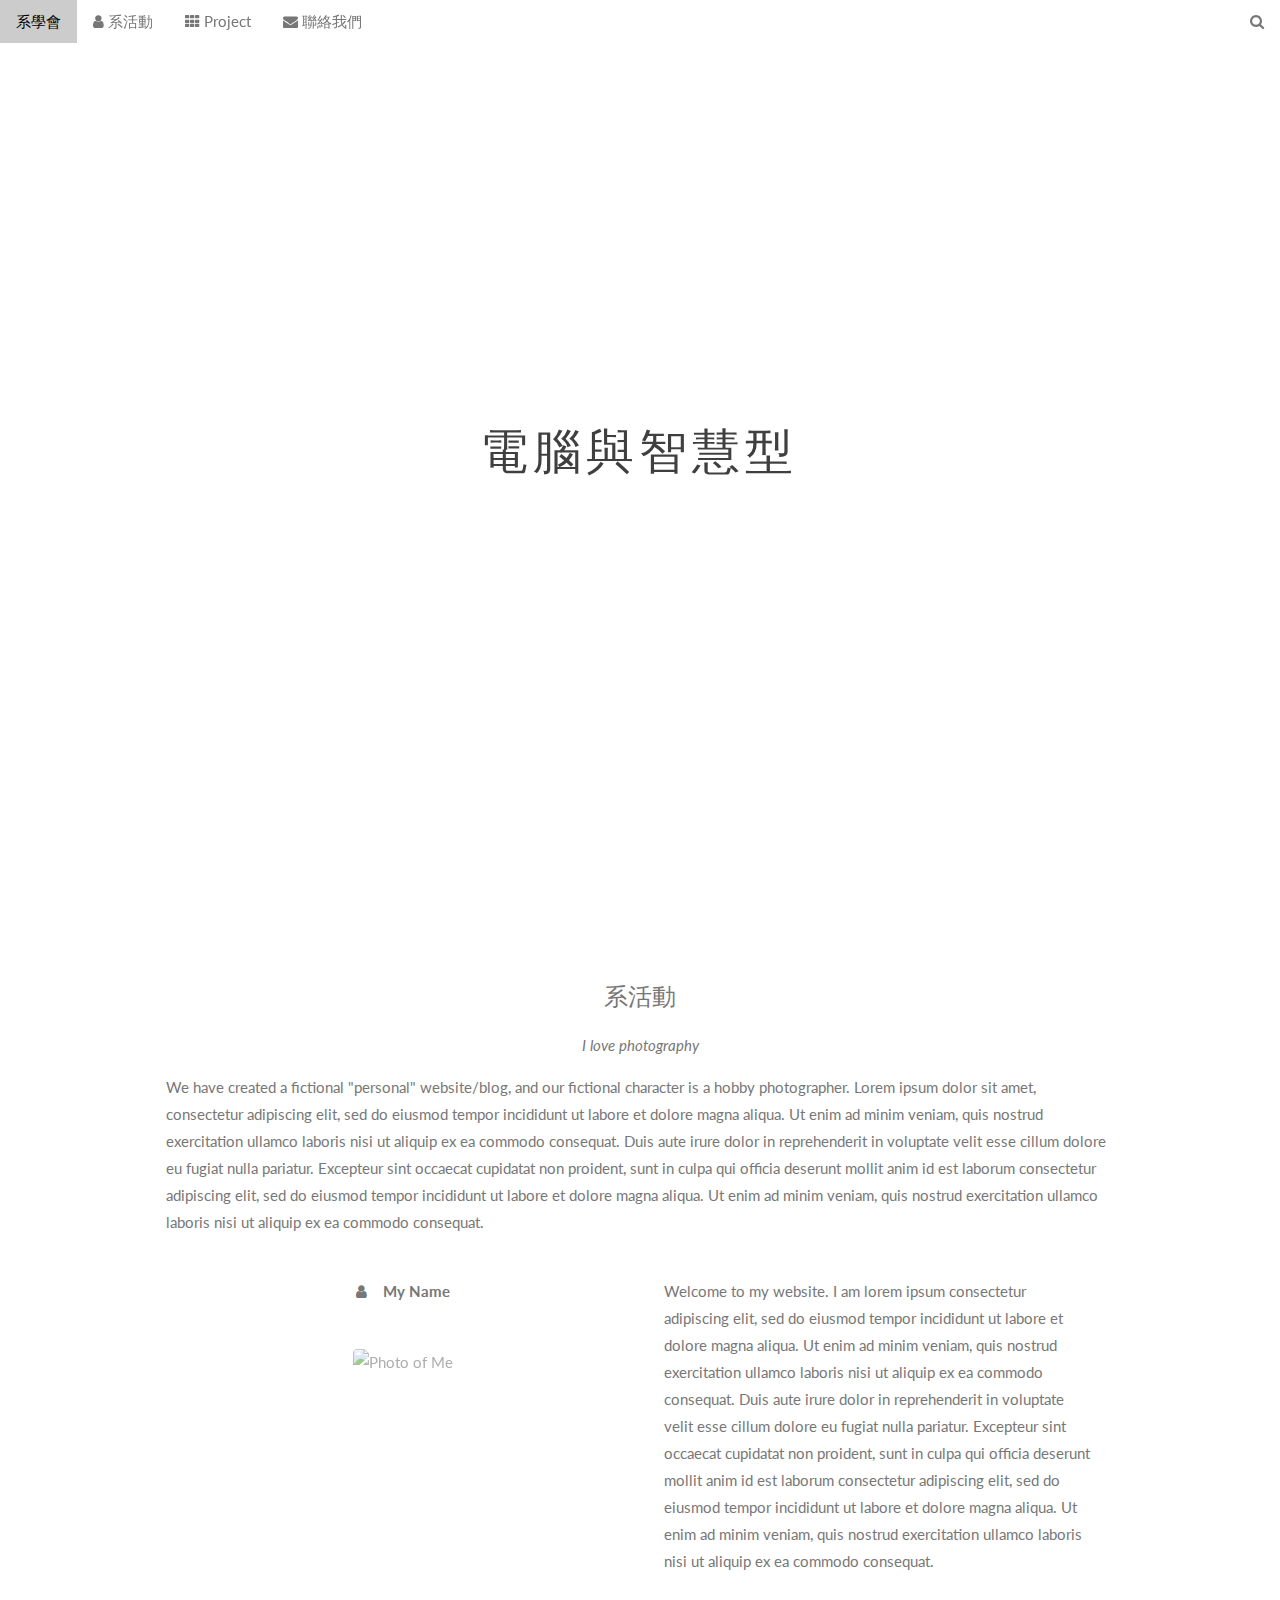
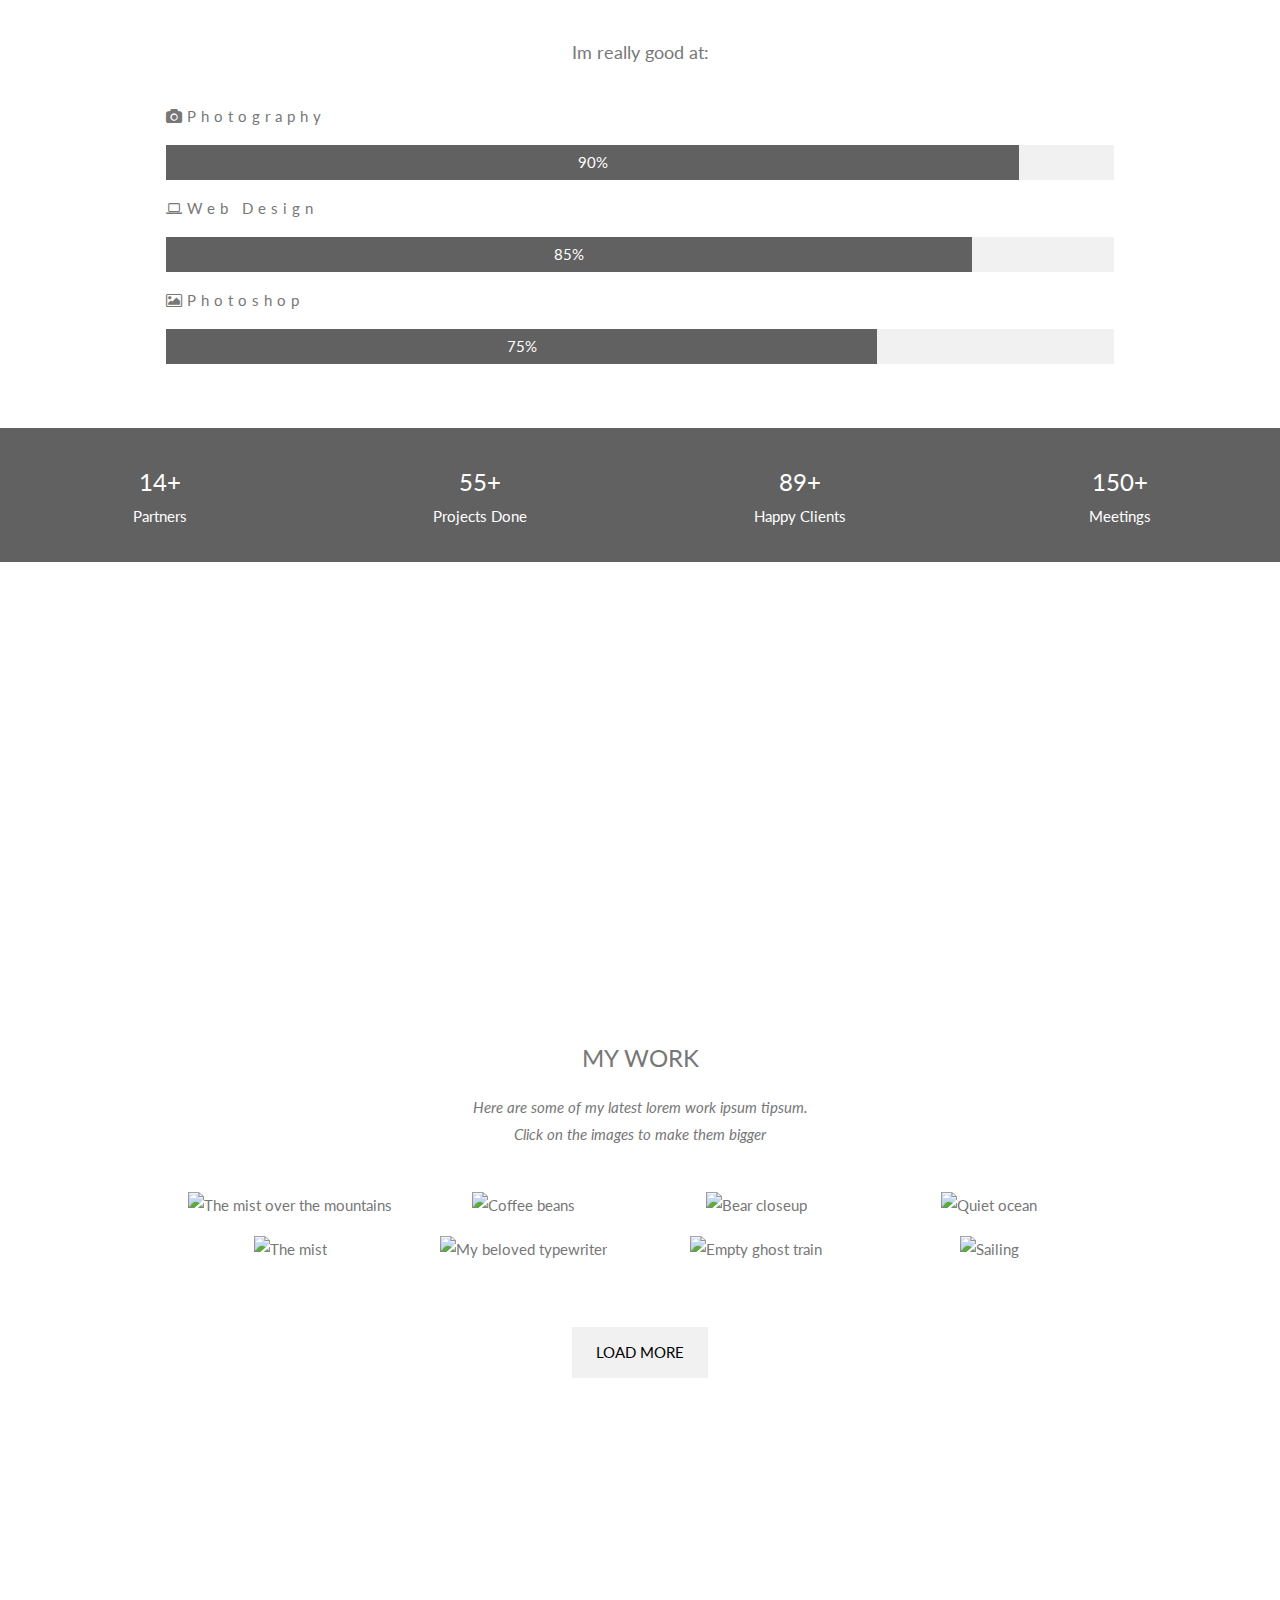
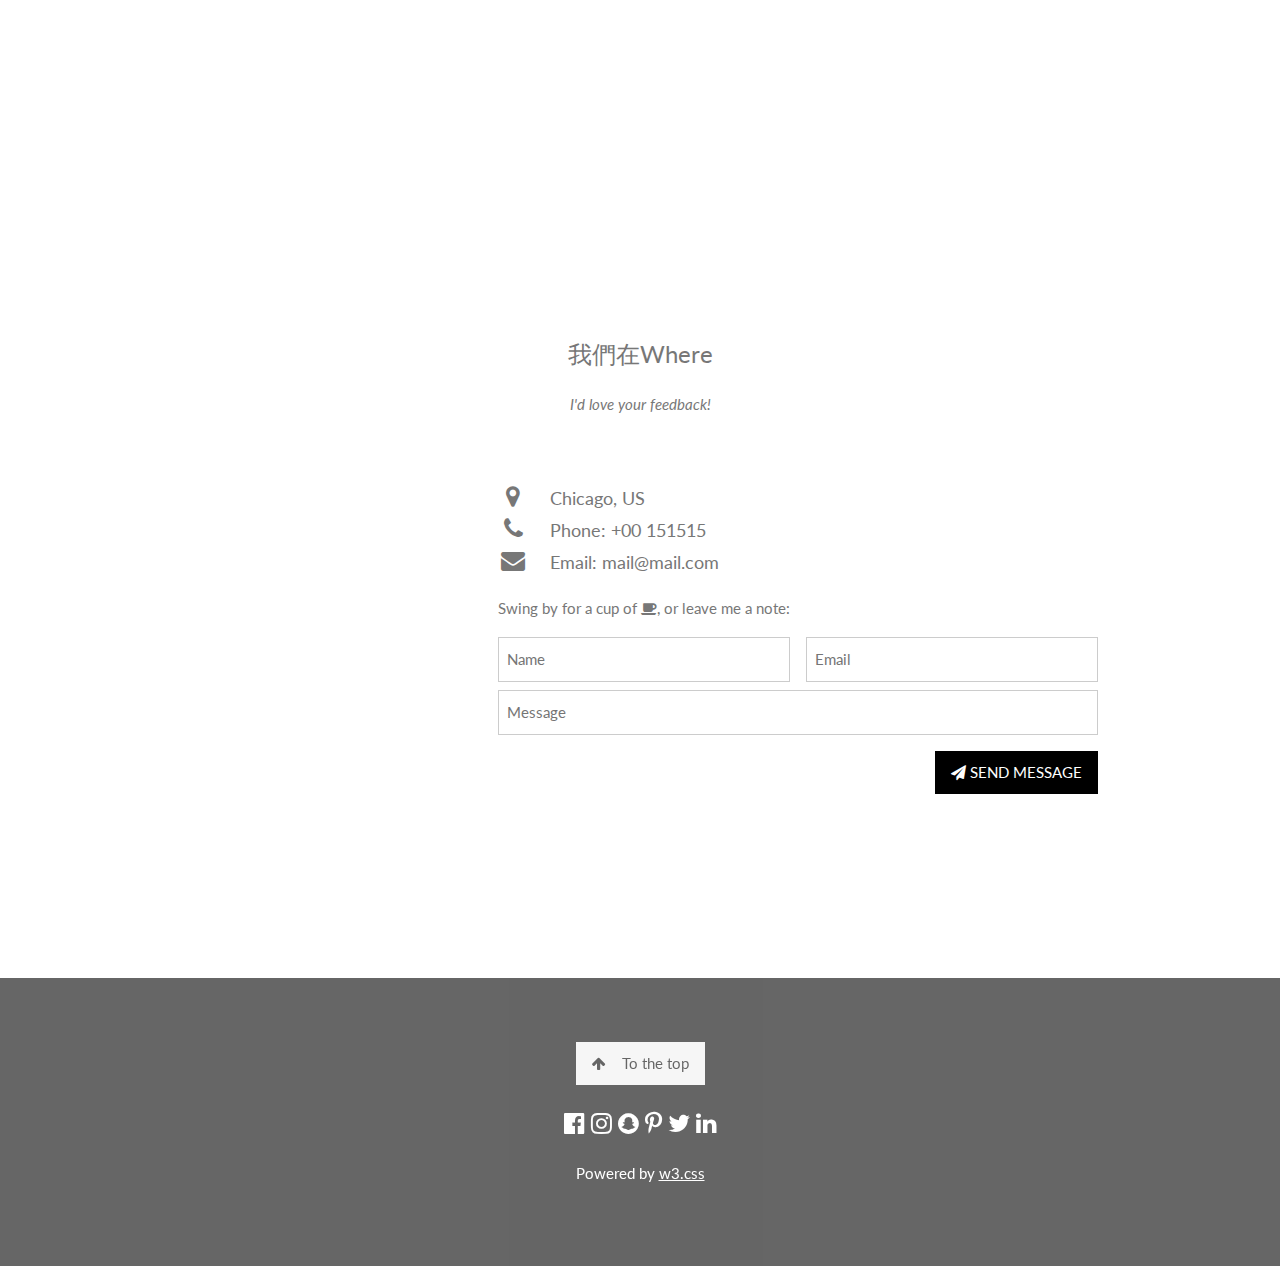
==== app/index.html @ 8c0dc798 "delete unness img" ====
<!DOCTYPE html>
<html>
<title>智慧型工具人系學會</title>
<meta charset="UTF-8">
<meta name="viewport" content="width=device-width, initial-scale=1">
<link rel="stylesheet" href="https://www.w3schools.com/w3css/4/w3.css">
<link rel="stylesheet" href="https://fonts.googleapis.com/css?family=Lato">
<link rel="stylesheet" href="https://cdnjs.cloudflare.com/ajax/libs/font-awesome/4.7.0/css/font-awesome.min.css">
<link rel="icon" href="https://cdn4.iconfinder.com/data/icons/basic-12/614/13_-_Question-128.png" type="image/png" sizes="16x16">
<style>
body,h1,h2,h3,h4,h5,h6 {font-family: "Lato", sans-serif;}
body, html {
    height: 100%;
    color: #777;
    /* background-color: #dcf7dc; */
    line-height: 1.8;
}

/* #myNavbar {
  background-color: #ddf6ff;
} */

.typewrite span {
  border-right: .05em solid;
  animation: caret 1s step-end infinite;
  
}

@keyframes caret {
  from, to { border-color: black }
  60% { border-color: transparent; }
}

/* Create a Parallax Effect */
.bgimg-1, .bgimg-2, .bgimg-3 {
    background-attachment: fixed;
    background-position: center;
    background-repeat: no-repeat;
    background-size: cover;
}

/* First image (Logo. Full height) */
.bgimg-1 {
    background-image: url('/img/president.jpg');
    min-height: 100%;
}

/* Second image (Portfolio) */
.bgimg-2 {
    background-image: url("/img/meeting.jpg");
    min-height: 400px;
}

/* Third image (Contact) */
.bgimg-3 {
    background-image: url("https://www.w3schools.com/w3images/parallax3.jpg");
    min-height: 400px;
}

.w3-wide {letter-spacing: 5px;}
.w3-hover-opacity {cursor: pointer;}

/* Turn off parallax scrolling for tablets and phones */
/* @media only screen and (max-device-width: 1024px) {
    .bgimg-1, .bgimg-2, .bgimg-3 {
        background-attachment: scroll;
    }
} */
</style>
<body>

<!-- Navbar (sit on top) -->
<div class="w3-top">
  <div class="w3-bar" id="myNavbar">
    <a class="w3-bar-item w3-button w3-hover-black w3-hide-medium w3-hide-large w3-right" href="javascript:void(0);" onclick="toggleFunction()" title="Toggle Navigation Menu">
      <i class="fa fa-bars"></i>
    </a>
    <a href="#home" class="w3-bar-item w3-button">系學會</a>
    <a href="#about" class="w3-bar-item w3-button w3-hide-small"><i class="fa fa-user"></i> 系活動</a>
    <a href="#portfolio" class="w3-bar-item w3-button w3-hide-small"><i class="fa fa-th"></i> Project</a>
    <a href="#contact" class="w3-bar-item w3-button w3-hide-small"><i class="fa fa-envelope"></i> 聯絡我們</a>
    <a href="#" class="w3-bar-item w3-button w3-hide-small w3-right w3-hover-red">
      <i class="fa fa-search"></i>
    </a>
  </div>

  <!-- Navbar on small screens -->
  <div id="navDemo" class="w3-bar-block w3-white w3-hide w3-hide-large w3-hide-medium">
    <a href="#about" class="w3-bar-item w3-button" onclick="toggleFunction()">ABOUT</a>
    <a href="#portfolio" class="w3-bar-item w3-button" onclick="toggleFunction()">PORTFOLIO</a>
    <a href="#contact" class="w3-bar-item w3-button" onclick="toggleFunction()">CONTACT</a>
    <a href="#" class="w3-bar-item w3-button">SEARCH</a>
  </div>
</div>

<!-- First Parallax Image with Logo Text -->
<div class="bgimg-1 w3-display-container w3-opacity-min" id="home">
  <div class="w3-display-middle" style="white-space:nowrap;">
    <span class="w3-center w3-padding-large w3-text-black w3-xxxlarge w3-wide w3-animate-opacity typewrite" data-period="2000" data-type='[ "電腦與智慧型機器人學士學位學程系學會", "幹，名字真長", "↑是系會長"]'></span>
  </div>
</div>

<!-- Container (About Section) -->
<div class="w3-content w3-container w3-padding-64" id="about">
  <h3 class="w3-center">系活動</h3>
  <p class="w3-center"><em>I love photography</em></p>
  <p>We have created a fictional "personal" website/blog, and our fictional character is a hobby photographer. Lorem ipsum dolor sit amet, consectetur adipiscing elit, sed do eiusmod tempor incididunt ut labore et dolore magna aliqua. Ut enim ad minim veniam,
    quis nostrud exercitation ullamco laboris nisi ut aliquip ex ea commodo consequat. Duis aute irure dolor in reprehenderit in voluptate velit esse cillum dolore eu fugiat nulla pariatur. Excepteur sint occaecat cupidatat non proident, sunt in culpa
    qui officia deserunt mollit anim id est laborum consectetur adipiscing elit, sed do eiusmod tempor incididunt ut labore et dolore magna aliqua. Ut enim ad minim veniam, quis nostrud exercitation ullamco laboris nisi ut aliquip ex ea commodo consequat.</p>
  <div class="w3-row">
    <div class="w3-col m6 w3-center w3-padding-large">
      <p><b><i class="fa fa-user w3-margin-right"></i>My Name</b></p><br>
      <img src="http://img.showwall.com/wp/chou_tzu_yu/free/317242.jpg" class="w3-round w3-image w3-opacity w3-hover-opacity-off" alt="Photo of Me" width="500" height="333">
    </div>

    <!-- Hide this text on small devices -->
    <div class="w3-col m6 w3-hide-small w3-padding-large">
      <p>Welcome to my website. I am lorem ipsum consectetur adipiscing elit, sed do eiusmod tempor incididunt ut labore et dolore magna aliqua. Ut enim ad minim veniam, quis nostrud exercitation ullamco laboris nisi ut aliquip ex ea commodo consequat. Duis aute irure
        dolor in reprehenderit in voluptate velit esse cillum dolore eu fugiat nulla pariatur. Excepteur sint occaecat cupidatat non proident, sunt in culpa qui officia deserunt mollit anim id est laborum consectetur adipiscing elit, sed do eiusmod tempor
        incididunt ut labore et dolore magna aliqua. Ut enim ad minim veniam, quis nostrud exercitation ullamco laboris nisi ut aliquip ex ea commodo consequat.</p>
    </div>
  </div>
  <p class="w3-large w3-center w3-padding-16">Im really good at:</p>
  <p class="w3-wide"><i class="fa fa-camera"></i>Photography</p>
  <div class="w3-light-grey">
    <div class="w3-container w3-padding-small w3-dark-grey w3-center" style="width:90%">90%</div>
  </div>
  <p class="w3-wide"><i class="fa fa-laptop"></i>Web Design</p>
  <div class="w3-light-grey">
    <div class="w3-container w3-padding-small w3-dark-grey w3-center" style="width:85%">85%</div>
  </div>
  <p class="w3-wide"><i class="fa fa-photo"></i>Photoshop</p>
  <div class="w3-light-grey">
    <div class="w3-container w3-padding-small w3-dark-grey w3-center" style="width:75%">75%</div>
  </div>
</div>

<div class="w3-row w3-center w3-dark-grey w3-padding-16">
  <div class="w3-quarter w3-section">
    <span class="w3-xlarge">14+</span><br>
    Partners
  </div>
  <div class="w3-quarter w3-section">
    <span class="w3-xlarge">55+</span><br>
    Projects Done
  </div>
  <div class="w3-quarter w3-section">
    <span class="w3-xlarge">89+</span><br>
    Happy Clients
  </div>
  <div class="w3-quarter w3-section">
    <span class="w3-xlarge">150+</span><br>
    Meetings
  </div>
</div>

<!-- Second Parallax Image with Portfolio Text -->
<div class="bgimg-2 w3-display-container w3-opacity-min">
  <div class="w3-display-middle">
    <span class="w3-xxlarge w3-text-white w3-wide">Project</span>
  </div>
</div>

<!-- Container (Portfolio Section) -->
<div class="w3-content w3-container w3-padding-64" id="portfolio">
  <h3 class="w3-center">MY WORK</h3>
  <p class="w3-center"><em>Here are some of my latest lorem work ipsum tipsum.<br> Click on the images to make them bigger</em></p><br>

  <!-- Responsive Grid. Four columns on tablets, laptops and desktops. Will stack on mobile devices/small screens (100% width) -->
  <div class="w3-row-padding w3-center">
    <div class="w3-col m3">
      <img src="https://www.w3schools.com/w3images/p1.jpg" style="width:100%" onclick="onClick(this)" class="w3-hover-opacity" alt="The mist over the mountains">
    </div>

    <div class="w3-col m3">
      <img src="https://www.w3schools.com/w3images/p2.jpg" style="width:100%" onclick="onClick(this)" class="w3-hover-opacity" alt="Coffee beans">
    </div>

    <div class="w3-col m3">
      <img src="https://www.w3schools.com/w3images/p3.jpg" style="width:100%" onclick="onClick(this)" class="w3-hover-opacity" alt="Bear closeup">
    </div>

    <div class="w3-col m3">
      <img src="https://www.w3schools.com/w3images/p4.jpg" style="width:100%" onclick="onClick(this)" class="w3-hover-opacity" alt="Quiet ocean">
    </div>
  </div>

  <div class="w3-row-padding w3-center w3-section">
    <div class="w3-col m3">
      <img src="https://www.w3schools.com/w3images/p5.jpg" style="width:100%" onclick="onClick(this)" class="w3-hover-opacity" alt="The mist">
    </div>

    <div class="w3-col m3">
      <img src="https://www.w3schools.com/w3images/p6.jpg" style="width:100%" onclick="onClick(this)" class="w3-hover-opacity" alt="My beloved typewriter">
    </div>

    <div class="w3-col m3">
      <img src="https://www.w3schools.com/w3images/p7.jpg" style="width:100%" onclick="onClick(this)" class="w3-hover-opacity" alt="Empty ghost train">
    </div>

    <div class="w3-col m3">
      <img src="https://www.w3schools.com/w3images/p8.jpg" style="width:100%" onclick="onClick(this)" class="w3-hover-opacity" alt="Sailing">
    </div>
    <button class="w3-button w3-padding-large w3-light-grey" style="margin-top:64px">LOAD MORE</button>
  </div>
</div>

<!-- Modal for full size images on click-->
<div id="modal01" class="w3-modal w3-black" onclick="this.style.display='none'">
  <span class="w3-button w3-large w3-black w3-display-topright" title="Close Modal Image"><i class="fa fa-remove"></i></span>
  <div class="w3-modal-content w3-animate-zoom w3-center w3-transparent w3-padding-64">
    <img id="img01" class="w3-image">
    <p id="caption" class="w3-opacity w3-large"></p>
  </div>
</div>

<!-- Third Parallax Image with Portfolio Text -->
<div class="bgimg-3 w3-display-container w3-opacity-min">
  <div class="w3-display-middle">
     <span class="w3-xxlarge w3-text-white w3-wide">CONTACT</span>
  </div>
</div>

<!-- Container (Contact Section) -->
<div class="w3-content w3-container w3-padding-64" id="contact">
  <h3 class="w3-center">我們在Where</h3>
  <p class="w3-center"><em>I'd love your feedback!</em></p>

  <div class="w3-row w3-padding-32 w3-section">
    <div class="w3-col m4 w3-container">
      <!-- Add Google Maps -->
      <div id="googleMap" class="w3-round-large w3-greyscale" style="width:100%;height:400px;"></div>
    </div>
    <div class="w3-col m8 w3-panel">
      <div class="w3-large w3-margin-bottom">
        <i class="fa fa-map-marker fa-fw w3-hover-text-black w3-xlarge w3-margin-right"></i> Chicago, US<br>
        <i class="fa fa-phone fa-fw w3-hover-text-black w3-xlarge w3-margin-right"></i> Phone: +00 151515<br>
        <i class="fa fa-envelope fa-fw w3-hover-text-black w3-xlarge w3-margin-right"></i> Email: mail@mail.com<br>
      </div>
      <p>Swing by for a cup of <i class="fa fa-coffee"></i>, or leave me a note:</p>
      <form action="/action_page.php" target="_blank">
        <div class="w3-row-padding" style="margin:0 -16px 8px -16px">
          <div class="w3-half">
            <input class="w3-input w3-border" type="text" placeholder="Name" required name="Name">
          </div>
          <div class="w3-half">
            <input class="w3-input w3-border" type="text" placeholder="Email" required name="Email">
          </div>
        </div>
        <input class="w3-input w3-border" type="text" placeholder="Message" required name="Message">
        <button class="w3-button w3-black w3-right w3-section" type="submit">
          <i class="fa fa-paper-plane"></i> SEND MESSAGE
        </button>
      </form>
    </div>
  </div>
</div>

<!-- Footer -->
<footer class="w3-center w3-black w3-padding-64 w3-opacity w3-hover-opacity-off">
  <a href="#home" class="w3-button w3-light-grey"><i class="fa fa-arrow-up w3-margin-right"></i>To the top</a>
  <div class="w3-xlarge w3-section">
    <i class="fa fa-facebook-official w3-hover-opacity"></i>
    <i class="fa fa-instagram w3-hover-opacity"></i>
    <i class="fa fa-snapchat w3-hover-opacity"></i>
    <i class="fa fa-pinterest-p w3-hover-opacity"></i>
    <i class="fa fa-twitter w3-hover-opacity"></i>
    <i class="fa fa-linkedin w3-hover-opacity"></i>
  </div>
  <p>Powered by <a href="https://www.w3schools.com/w3css/default.asp" title="W3.CSS" target="_blank" class="w3-hover-text-green">w3.css</a></p>
</footer>

<!-- Add typewriter js effect -->
<script>
var TxtType = function(el, toRotate, period) {
        this.toRotate = toRotate;
        this.el = el;
        this.loopNum = 0;
        this.period = parseInt(period, 10) || 2000;
        this.txt = '';
        this.tick();
        this.isDeleting = false;
    };

    TxtType.prototype.tick = function() {
        var i = this.loopNum % this.toRotate.length;
        var fullTxt = this.toRotate[i];

        if (this.isDeleting) {
        this.txt = fullTxt.substring(0, this.txt.length - 1);
        } else {
        this.txt = fullTxt.substring(0, this.txt.length + 1);
        }

        this.el.innerHTML = '<span class="wrap">'+this.txt+'</span>';

        var that = this;
        var delta = 200 - Math.random() * 100;

        if (this.isDeleting) { delta /= 2; }

        if (!this.isDeleting && this.txt === fullTxt) {
        delta = this.period;
        this.isDeleting = true;
        } else if (this.isDeleting && this.txt === '') {
        this.isDeleting = false;
        this.loopNum++;
        delta = 500;
        }

        setTimeout(function() {
        that.tick();
        }, delta);
    };

    window.onload = function() {
        var elements = document.getElementsByClassName('typewrite');
        for (var i=0; i<elements.length; i++) {
            var toRotate = elements[i].getAttribute('data-type');
            var period = elements[i].getAttribute('data-period');
            if (toRotate) {
              new TxtType(elements[i], JSON.parse(toRotate), period);
            }
        }
        // INJECT CSS
        var css = document.createElement("style");
        css.type = "text/css";
        css.innerHTML = ".typewrite > .wrap { border-right: 0.08em solid #fff}";
        document.body.appendChild(css);
    };
</script> 
<!-- Add Google Maps -->
<script>
function myMap()
{
  myCenter=new google.maps.LatLng(41.878114, -87.629798);
  var mapOptions= {
    center:myCenter,
    zoom:12, scrollwheel: false, draggable: false,
    mapTypeId:google.maps.MapTypeId.ROADMAP
  };
  var map=new google.maps.Map(document.getElementById("googleMap"),mapOptions);

  var marker = new google.maps.Marker({
    position: myCenter,
  });
  marker.setMap(map);
}

// Modal Image Gallery
function onClick(element) {
  document.getElementById("img01").src = element.src;
  document.getElementById("modal01").style.display = "block";
  var captionText = document.getElementById("caption");
  captionText.innerHTML = element.alt;
}

// Change style of navbar on scroll
window.onscroll = function() {myFunction()};
function myFunction() {
    var navbar = document.getElementById("myNavbar");
    if (document.body.scrollTop > 100 || document.documentElement.scrollTop > 100) {
        navbar.className = "w3-bar" + " w3-card" + " w3-animate-top" + " w3-white";
    } else {
        navbar.className = navbar.className.replace(" w3-card w3-animate-top w3-white", "");
    }
}

// Used to toggle the menu on small screens when clicking on the menu button
function toggleFunction() {
    var x = document.getElementById("navDemo");
    if (x.className.indexOf("w3-show") == -1) {
        x.className += " w3-show";
    } else {
        x.className = x.className.replace(" w3-show", "");
    }
}
</script>
<script src="https://maps.googleapis.com/maps/api/js?key=AIzaSyBu-916DdpKAjTmJNIgngS6HL_kDIKU0aU&callback=myMap"></script>
<!--
To use this code on your website, get a free API key from Google.
Read more at: https://www.w3schools.com/graphics/google_maps_basic.asp
-->

</body>
</html>
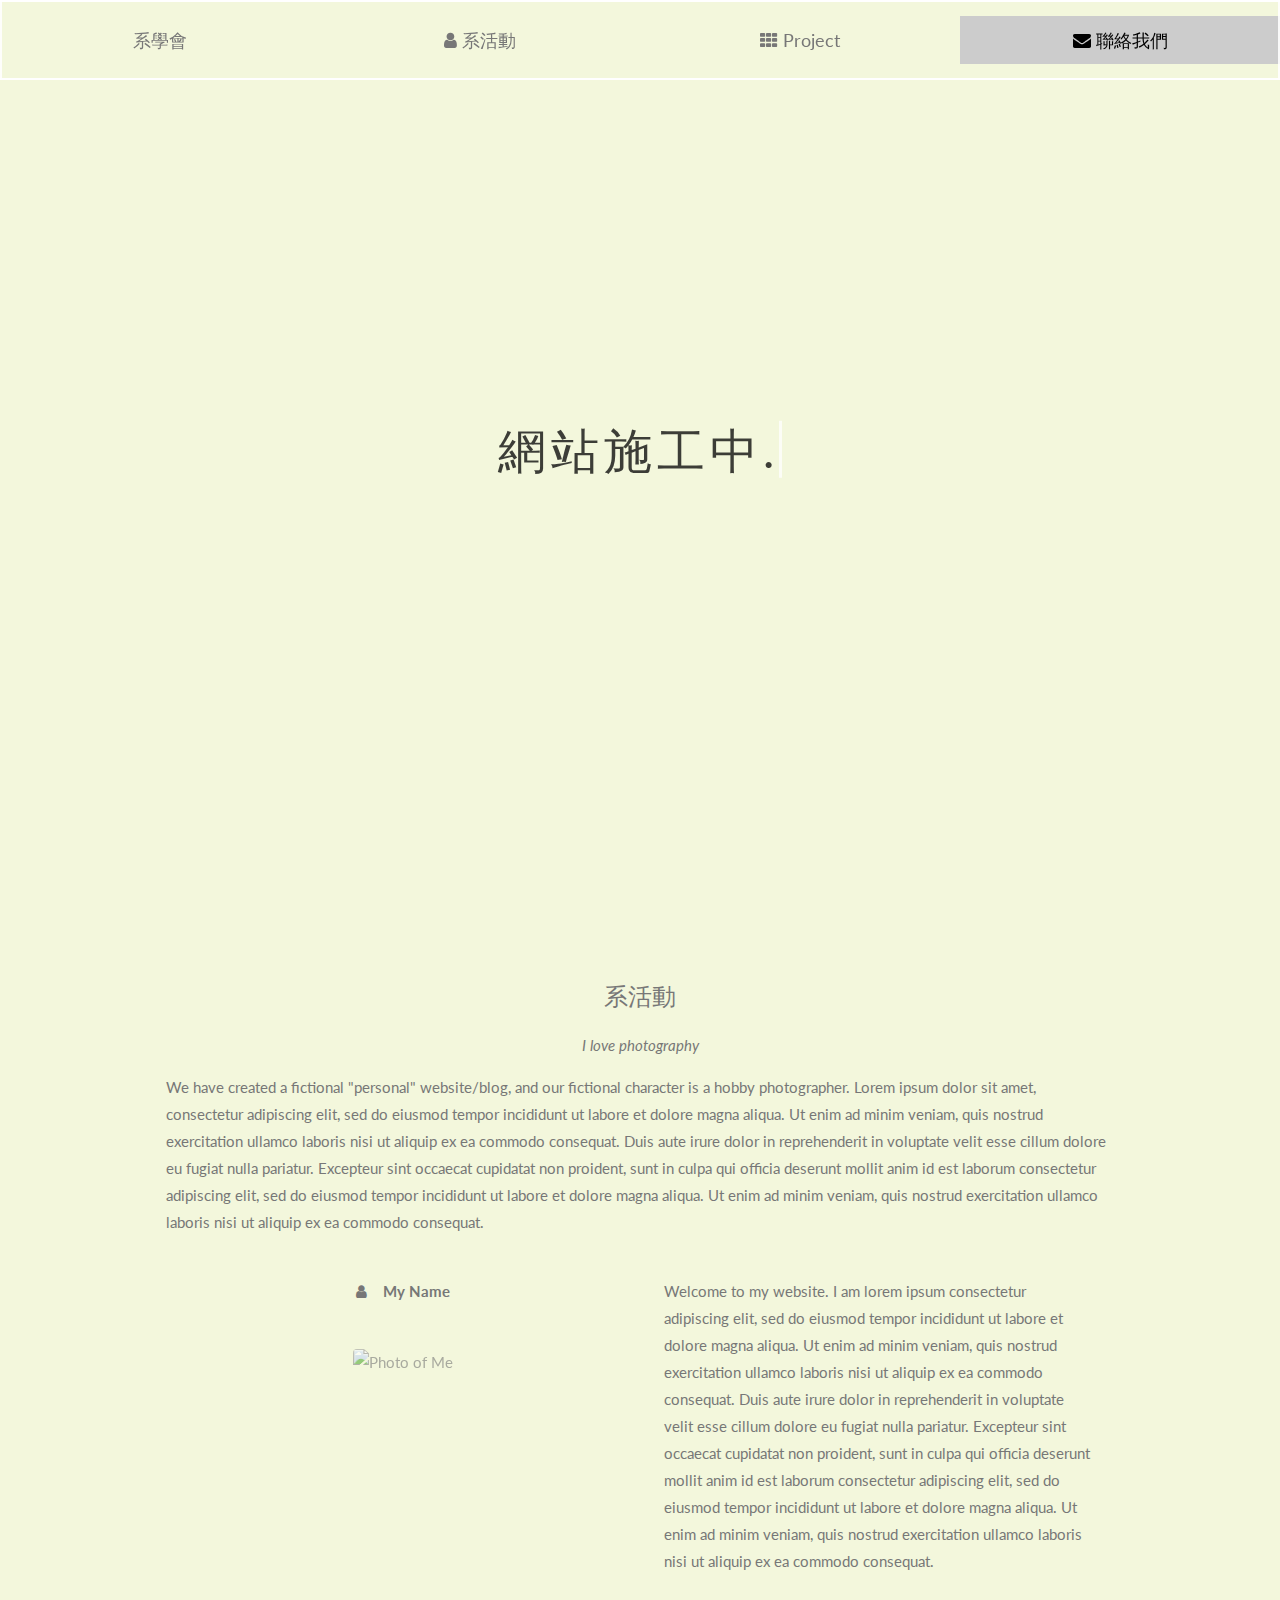
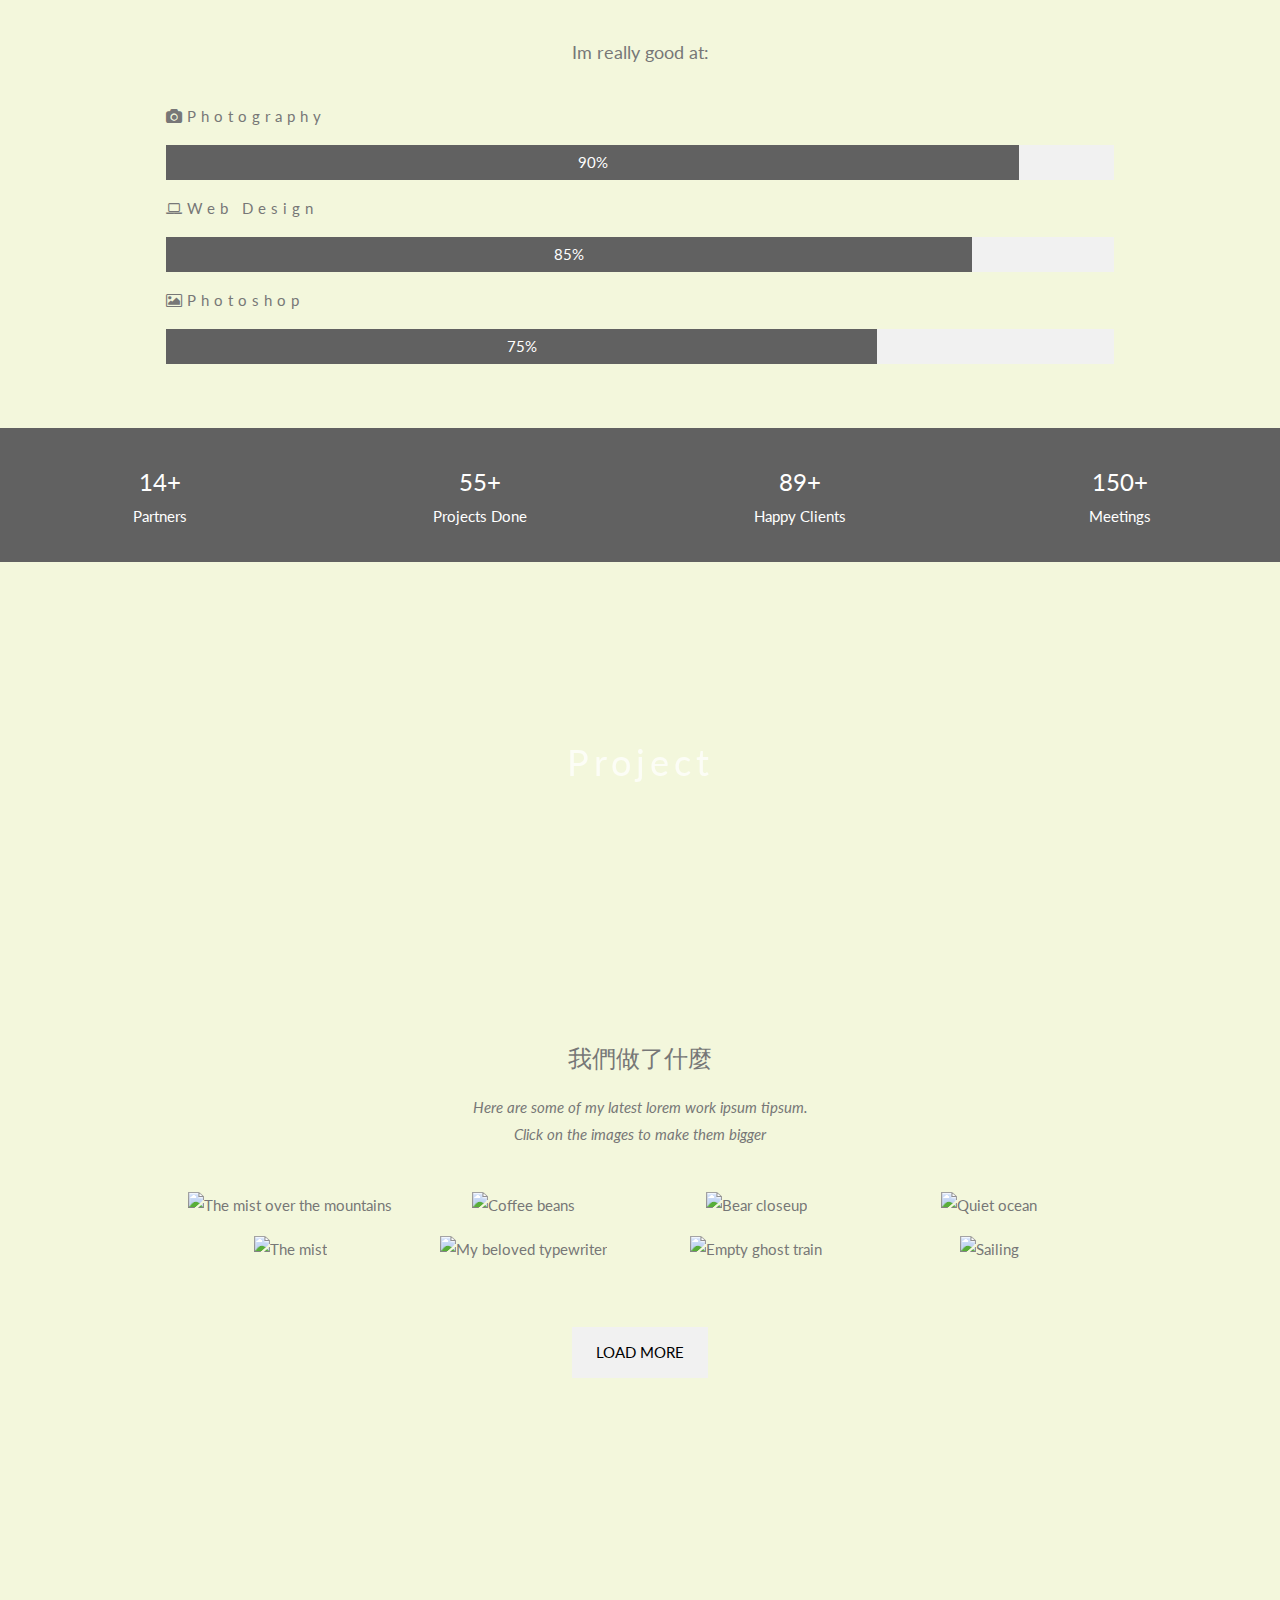
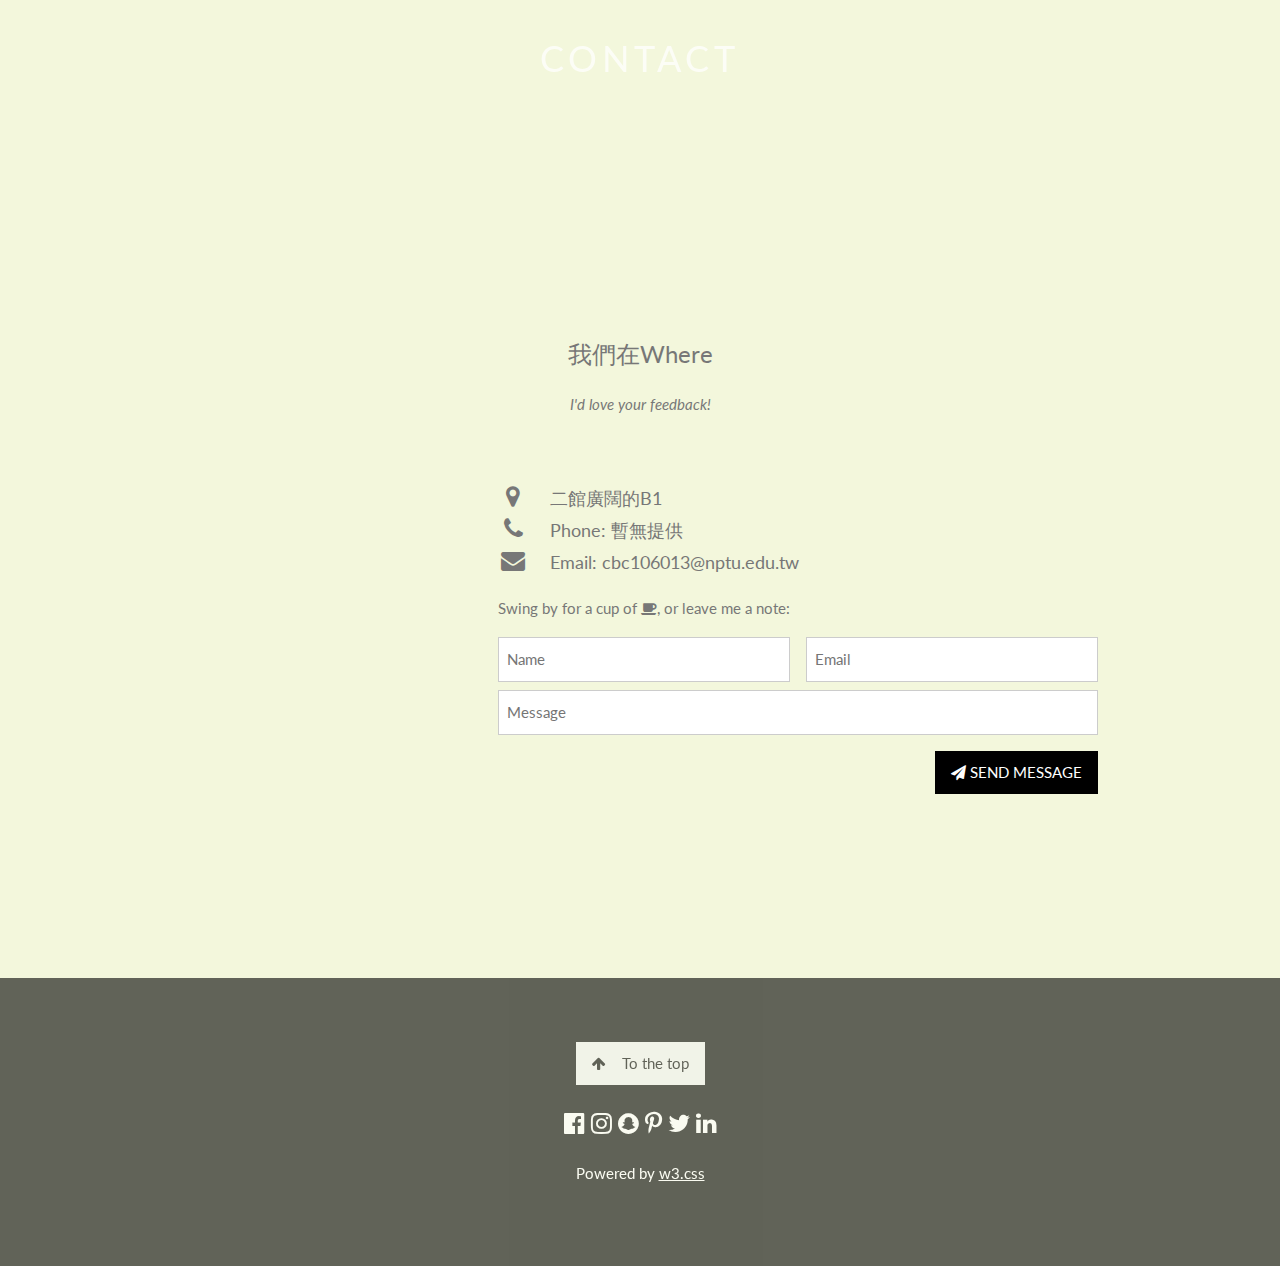
==== commit 790c8f51: "mod navbar" ====
--- a/app/index.html
+++ b/app/index.html
@@ -7,18 +7,20 @@
 <link rel="stylesheet" href="https://fonts.googleapis.com/css?family=Lato">
 <link rel="stylesheet" href="https://cdnjs.cloudflare.com/ajax/libs/font-awesome/4.7.0/css/font-awesome.min.css">
 <link rel="icon" href="https://cdn4.iconfinder.com/data/icons/basic-12/614/13_-_Question-128.png" type="image/png" sizes="16x16">
+<script src="https://ajax.googleapis.com/ajax/libs/jquery/3.3.1/jquery.min.js"></script>
 <style>
 body,h1,h2,h3,h4,h5,h6 {font-family: "Lato", sans-serif;}
 body, html {
     height: 100%;
     color: #777;
-    /* background-color: #dcf7dc; */
+    background-color: #f3f7dc;
     line-height: 1.8;
 }
 
-/* #myNavbar {
-  background-color: #ddf6ff;
-} */
+.custom_color {
+  color: black;
+  background-color: #f3f7dc;
+}
 
 .typewrite span {
   border-right: .05em solid;
@@ -57,46 +59,90 @@
     min-height: 400px;
 }
 
+.w3-bar .w3-bar-item {
+  width: 25%;
+}
+
 .w3-wide {letter-spacing: 5px;}
 .w3-hover-opacity {cursor: pointer;}
 
 /* Turn off parallax scrolling for tablets and phones */
-/* @media only screen and (max-device-width: 1024px) {
-    .bgimg-1, .bgimg-2, .bgimg-3 {
+@media only screen and (max-device-width: 1024px) {
+    /* .bgimg-1, .bgimg-2, .bgimg-3 {
         background-attachment: scroll;
+    } */
+    .w3-xxxlarge {
+      font-size: 36px!important;
     }
-} */
+
+    #home .w3-display-middle {
+      white-space:normal!important;
+    }
+
+
+}
+
+/* Border from Y to X  */
+#myNavbar > a:before, #myNavbar > a:after
+{
+    position: absolute;
+    opacity: 0.5;
+    height: 100%;
+    width: 2px;
+    content: '';
+    background: #FFF;
+    transition: all 0.3s;
+}
+
+#myNavbar > a:before
+{
+    left: 0px;
+    top: 0px;
+}
+
+#myNavbar > a:after
+{
+    right: 0px;
+    bottom: 0px;
+}
+
+#myNavbar > a:hover:before, #myNavbar > a:hover:after
+{
+    opacity: 1;
+    height: 2px;
+    width: 100%;
+}
 </style>
 <body>
 
 <!-- Navbar (sit on top) -->
-<div class="w3-top">
-  <div class="w3-bar" id="myNavbar">
+<div class="w3-top w3-large">
+  <div class="w3-bar w3-section" id="myNavbar">
     <a class="w3-bar-item w3-button w3-hover-black w3-hide-medium w3-hide-large w3-right" href="javascript:void(0);" onclick="toggleFunction()" title="Toggle Navigation Menu">
       <i class="fa fa-bars"></i>
     </a>
-    <a href="#home" class="w3-bar-item w3-button">系學會</a>
+    <a href="#home" class="w3-bar-item w3-button ">系學會</a>
     <a href="#about" class="w3-bar-item w3-button w3-hide-small"><i class="fa fa-user"></i> 系活動</a>
     <a href="#portfolio" class="w3-bar-item w3-button w3-hide-small"><i class="fa fa-th"></i> Project</a>
     <a href="#contact" class="w3-bar-item w3-button w3-hide-small"><i class="fa fa-envelope"></i> 聯絡我們</a>
-    <a href="#" class="w3-bar-item w3-button w3-hide-small w3-right w3-hover-red">
+    <!-- <a href="#" class="w3-bar-item w3-button w3-hide-small w3-right w3-hover-red">
       <i class="fa fa-search"></i>
-    </a>
+    </a> -->
   </div>
 
   <!-- Navbar on small screens -->
-  <div id="navDemo" class="w3-bar-block w3-white w3-hide w3-hide-large w3-hide-medium">
-    <a href="#about" class="w3-bar-item w3-button" onclick="toggleFunction()">ABOUT</a>
-    <a href="#portfolio" class="w3-bar-item w3-button" onclick="toggleFunction()">PORTFOLIO</a>
-    <a href="#contact" class="w3-bar-item w3-button" onclick="toggleFunction()">CONTACT</a>
-    <a href="#" class="w3-bar-item w3-button">SEARCH</a>
+  <div id="navDemo" class="w3-bar-block w3-pale-blue w3-hide w3-hide-large w3-hide-medium">
+    <a href="javascript:void(0);" class="w3-bar-item w3-button " onclick='toggleFunction();smooth_scroll("#about")'>系活動</a>
+    <a href="javascript:void(0);" class="w3-bar-item w3-button" onclick='toggleFunction();smooth_scroll("#portfolio")'>Project</a>
+    <a href="javascript:void(0);" class="w3-bar-item w3-button" onclick='toggleFunction();smooth_scroll("#contact")'>聯絡我們</a>
+    <!-- <a href="#" class="w3-bar-item w3-button">SEARCH</a> -->
   </div>
 </div>
 
 <!-- First Parallax Image with Logo Text -->
 <div class="bgimg-1 w3-display-container w3-opacity-min" id="home">
   <div class="w3-display-middle" style="white-space:nowrap;">
-    <span class="w3-center w3-padding-large w3-text-black w3-xxxlarge w3-wide w3-animate-opacity typewrite" data-period="2000" data-type='[ "電腦與智慧型機器人學士學位學程系學會", "幹，名字真長", "↑是系會長"]'></span>
+    <span class="w3-center w3-padding-large w3-text-black w3-xxxlarge w3-wide w3-animate-opacity typewrite" data-period="2000" data-type='[ "網站施工中...", "電腦與智慧型工具人學士學位學程系學會", "幹，名子真長", "\"為什麼 i = i+1\"", "整個B1都是我們的咖啡館"]'></span>
   </div>
 </div>
 
@@ -163,7 +209,7 @@
 
 <!-- Container (Portfolio Section) -->
 <div class="w3-content w3-container w3-padding-64" id="portfolio">
-  <h3 class="w3-center">MY WORK</h3>
+  <h3 class="w3-center">我們做了什麼</h3>
   <p class="w3-center"><em>Here are some of my latest lorem work ipsum tipsum.<br> Click on the images to make them bigger</em></p><br>
 
   <!-- Responsive Grid. Four columns on tablets, laptops and desktops. Will stack on mobile devices/small screens (100% width) -->
@@ -233,9 +279,9 @@
     </div>
     <div class="w3-col m8 w3-panel">
       <div class="w3-large w3-margin-bottom">
-        <i class="fa fa-map-marker fa-fw w3-hover-text-black w3-xlarge w3-margin-right"></i> Chicago, US<br>
-        <i class="fa fa-phone fa-fw w3-hover-text-black w3-xlarge w3-margin-right"></i> Phone: +00 151515<br>
-        <i class="fa fa-envelope fa-fw w3-hover-text-black w3-xlarge w3-margin-right"></i> Email: mail@mail.com<br>
+        <i class="fa fa-map-marker fa-fw w3-hover-text-black w3-xlarge w3-margin-right"></i> 二館廣闊的B1<br>
+        <i class="fa fa-phone fa-fw w3-hover-text-black w3-xlarge w3-margin-right"></i> Phone: 暫無提供<br>
+        <i class="fa fa-envelope fa-fw w3-hover-text-black w3-xlarge w3-margin-right"></i> Email: cbc106013@nptu.edu.tw<br>
       </div>
       <p>Swing by for a cup of <i class="fa fa-coffee"></i>, or leave me a note:</p>
       <form action="/action_page.php" target="_blank">
@@ -328,9 +374,7 @@
         css.innerHTML = ".typewrite > .wrap { border-right: 0.08em solid #fff}";
         document.body.appendChild(css);
     };
-</script> 
-<!-- Add Google Maps -->
-<script>
+// <!-- Add Google Maps --
 function myMap()
 {
   myCenter=new google.maps.LatLng(41.878114, -87.629798);
@@ -360,11 +404,61 @@
 function myFunction() {
     var navbar = document.getElementById("myNavbar");
     if (document.body.scrollTop > 100 || document.documentElement.scrollTop > 100) {
-        navbar.className = "w3-bar" + " w3-card" + " w3-animate-top" + " w3-white";
+        navbar.className = "w3-bar" + " w3-padding-small" + " w3-card" + " w3-animate-top" + " custom_color";
     } else {
-        navbar.className = navbar.className.replace(" w3-card w3-animate-top w3-white", "");
+        navbar.className = navbar.className.replace(" w3-card w3-animate-top custom_color", "");
     }
 }
+// $('.w3-bar .w3-bar-item ').on('click', function(e){
+//     e.preventDefault();
+//     var target= $($(this).get(0).getAttribute('href'))
+//     $('html, body').stop().animate({
+//        scrollTop: target.offset().top
+//     }, 1000);
+// });
+
+window.addEventListener("scroll", function() {
+  var scrollTop = document.documentElement.scrollTop;
+  if((scrollTop + 100) >= courseTop && (scrollTop + 100) < surroundingTop) {
+      $(".navbar").find(".navbar-nav li").removeClass("active");
+      $(".navbar").find(".navbar-nav .course-li").addClass("active");
+  } else if((scrollTop + 100) >= surroundingTop && (scrollTop + 100) < periodTop) {
+      $(".navbar").find(".navbar-nav li").removeClass("active");
+      $(".navbar").find(".navbar-nav .surrounding-li").addClass("active");
+  } else if((scrollTop + 100) >= periodTop && (scrollTop + 100) < mapTop) {
+      $(".navbar").find(".navbar-nav li").removeClass("active");
+      $(".navbar").find(".navbar-nav .period-li").addClass("active");
+  } else if((scrollTop + 100) >= mapTop && (scrollTop + 100) < footerTop) {
+      $(".navbar").find(".navbar-nav li").removeClass("active");
+      $(".navbar").find(".navbar-nav .map-li").addClass("active");
+  } else if((scrollTop + 100) >= footerTop) {
+      $(".navbar").find(".navbar-nav li").removeClass("active");
+      $(".navbar").find(".navbar-nav .contact-li").addClass("active");
+  }
+
+  if(scrollTop >= 100) {
+      $(".navbar").css("box-shadow", "0px 3px 15px rgba(150,150,150,0.3)");
+  } else {
+      $(".navbar").css("box-shadow", "0px 3px 15px rgba(150,150,150,0)");
+  }
+});
+
+$(".w3-bar").find("a").click(function(e) {
+  e.preventDefault();
+
+  var target = this.hash;
+
+  $("html, body").stop().animate({
+      scrollTop: $(target).offset().top
+  }, 900, "swing", function() {
+      window.location.hash = target;
+  });
+});
+
+// function smooth_scroll(tag) {
+//   window.scroll({ top: document.querySelector(tag).offsetTop, left: 0, behavior: 'smooth' });
+//   // document.querySelector(tag).scrollIntoView({ behavior: 'smooth' });
+// }
 
 // Used to toggle the menu on small screens when clicking on the menu button
 function toggleFunction() {
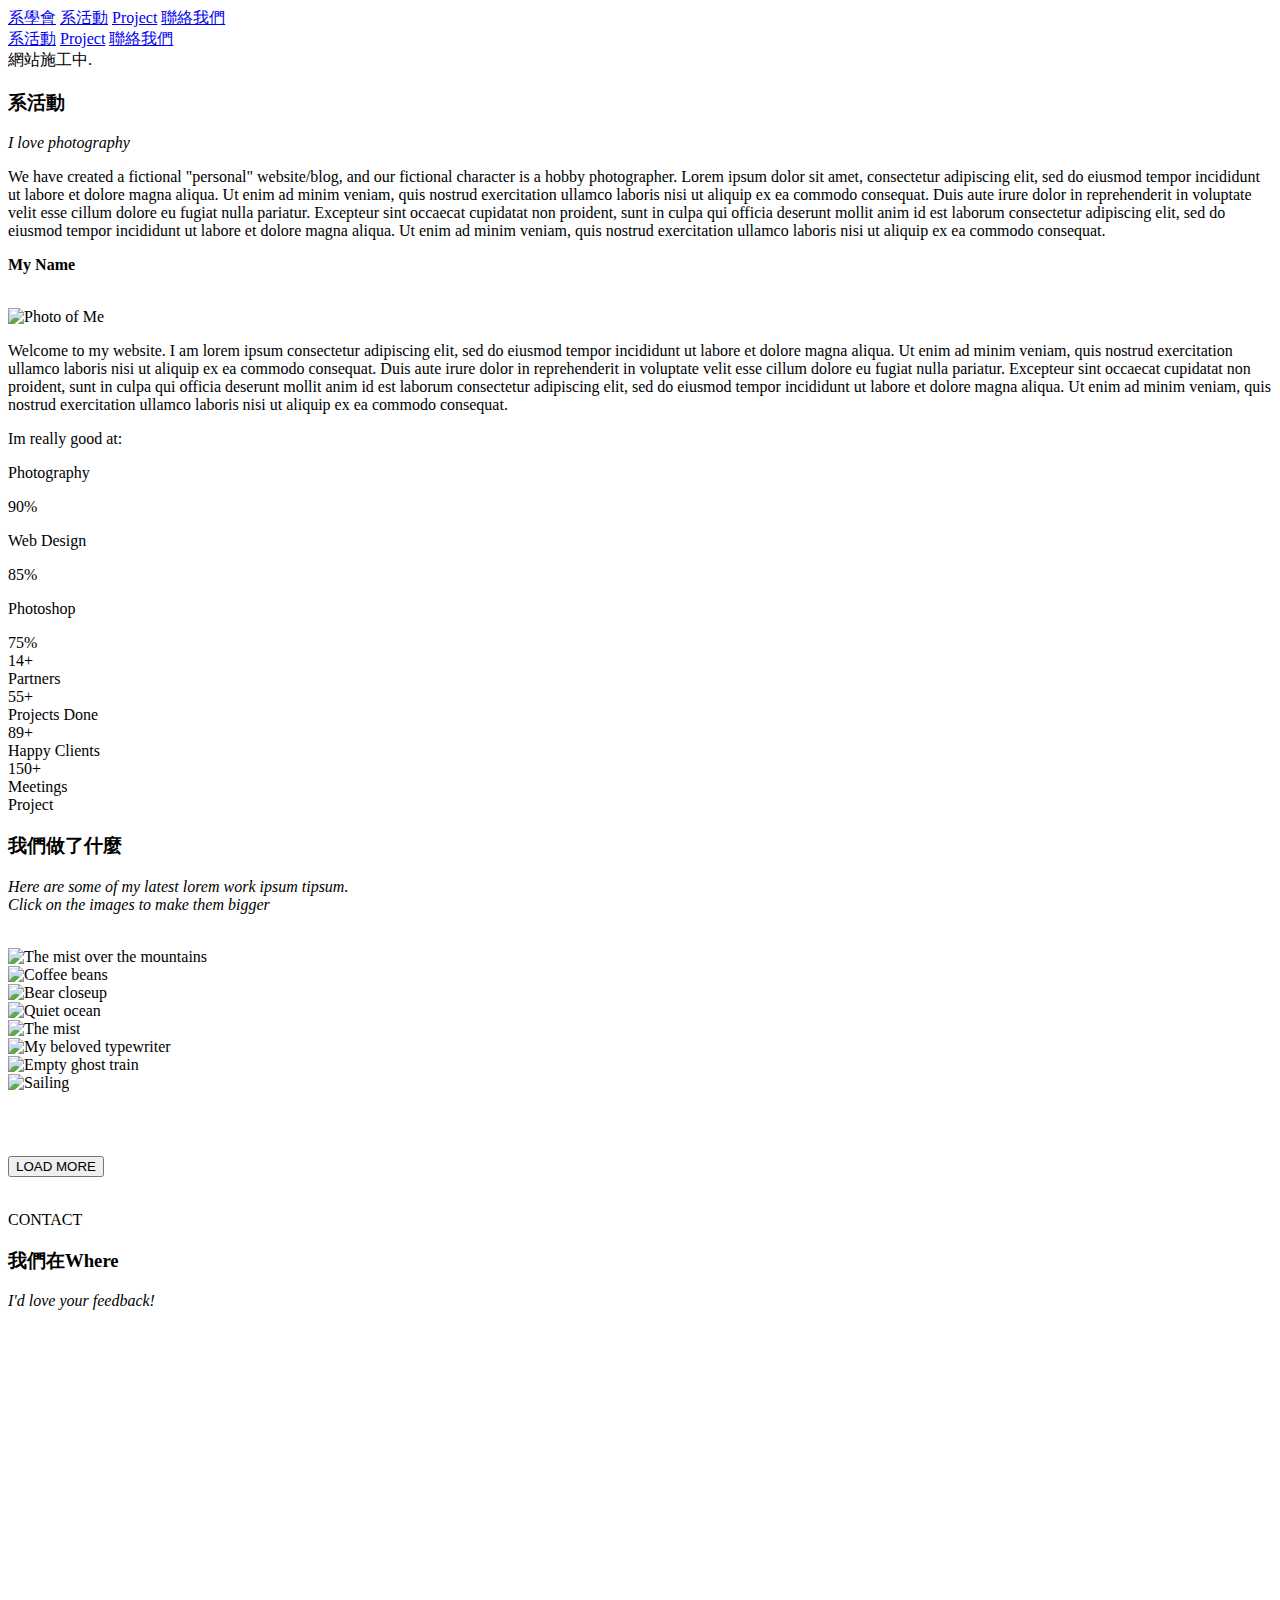
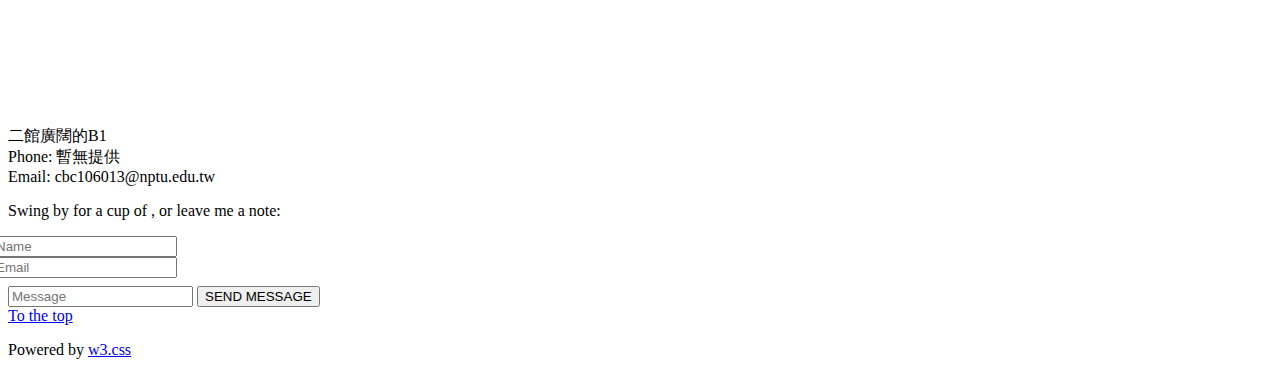
==== commit 1936e6a3: "test merge" ====
--- a/app/index.html
+++ b/app/index.html
@@ -1,118 +1,5 @@
 <!DOCTYPE html>
 <html>
-<title>智慧型工具人系學會</title>
-<meta charset="UTF-8">
-<meta name="viewport" content="width=device-width, initial-scale=1">
-<link rel="stylesheet" href="https://www.w3schools.com/w3css/4/w3.css">
-<link rel="stylesheet" href="https://fonts.googleapis.com/css?family=Lato">
-<link rel="stylesheet" href="https://cdnjs.cloudflare.com/ajax/libs/font-awesome/4.7.0/css/font-awesome.min.css">
-<link rel="icon" href="https://cdn4.iconfinder.com/data/icons/basic-12/614/13_-_Question-128.png" type="image/png" sizes="16x16">
-<script src="https://ajax.googleapis.com/ajax/libs/jquery/3.3.1/jquery.min.js"></script>
-<style>
-body,h1,h2,h3,h4,h5,h6 {font-family: "Lato", sans-serif;}
-body, html {
-    height: 100%;
-    color: #777;
-    background-color: #f3f7dc;
-    line-height: 1.8;
-}
-
-.custom_color {
-  color: black;
-  background-color: #f3f7dc;
-}
-
-.typewrite span {
-  border-right: .05em solid;
-  animation: caret 1s step-end infinite;
-  
-}
-
-@keyframes caret {
-  from, to { border-color: black }
-  60% { border-color: transparent; }
-}
-
-/* Create a Parallax Effect */
-.bgimg-1, .bgimg-2, .bgimg-3 {
-    background-attachment: fixed;
-    background-position: center;
-    background-repeat: no-repeat;
-    background-size: cover;
-}
-
-/* First image (Logo. Full height) */
-.bgimg-1 {
-    background-image: url('/img/president.jpg');
-    min-height: 100%;
-}
-
-/* Second image (Portfolio) */
-.bgimg-2 {
-    background-image: url("/img/meeting.jpg");
-    min-height: 400px;
-}
-
-/* Third image (Contact) */
-.bgimg-3 {
-    background-image: url("https://www.w3schools.com/w3images/parallax3.jpg");
-    min-height: 400px;
-}
-
-.w3-bar .w3-bar-item {
-  width: 25%;
-}
-
-.w3-wide {letter-spacing: 5px;}
-.w3-hover-opacity {cursor: pointer;}
-
-/* Turn off parallax scrolling for tablets and phones */
-@media only screen and (max-device-width: 1024px) {
-    /* .bgimg-1, .bgimg-2, .bgimg-3 {
-        background-attachment: scroll;
-    } */
-    .w3-xxxlarge {
-      font-size: 36px!important;
-    }
-
-    #home .w3-display-middle {
-      white-space:normal!important;
-    }
-
-
-}
-
-/* Border from Y to X  */
-#myNavbar > a:before, #myNavbar > a:after
-{
-    position: absolute;
-    opacity: 0.5;
-    height: 100%;
-    width: 2px;
-    content: '';
-    background: #FFF;
-    transition: all 0.3s;
-}
-
-#myNavbar > a:before
-{
-    left: 0px;
-    top: 0px;
-}
-
-#myNavbar > a:after
-{
-    right: 0px;
-    bottom: 0px;
-}
-
-#myNavbar > a:hover:before, #myNavbar > a:hover:after
-{
-    opacity: 1;
-    height: 2px;
-    width: 100%;
-}
-</style>
 <body>
 
 <!-- Navbar (sit on top) -->
@@ -470,7 +357,7 @@
     }
 }
 </script>
-<script src="https://maps.googleapis.com/maps/api/js?key=AIzaSyBu-916DdpKAjTmJNIgngS6HL_kDIKU0aU&callback=myMap"></script>
+<script src="https://maps.googleapis.com/maps/api/js?key=A-916DdpKAjTmJNIgngS6HL_kDIKU0aU&callback=myMap"></script>
 <!--
 To use this code on your website, get a free API key from Google.
 Read more at: https://www.w3schools.com/graphics/google_maps_basic.asp
